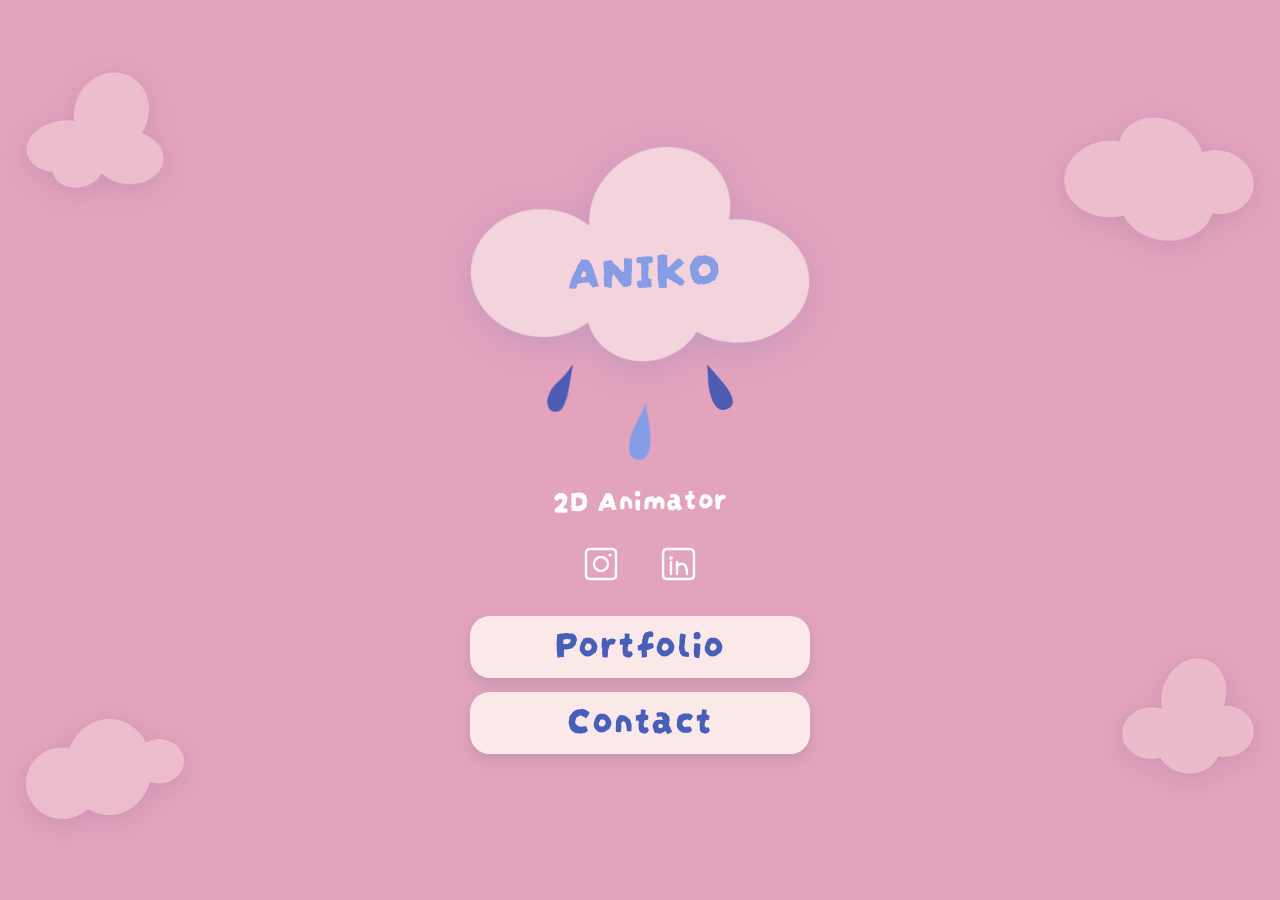
==== index.html @ 23cd7be6 "tiny touch ups" ====
<!DOCTYPE html>
<html lang="en">
<head>
  <meta charset="UTF-8" />
  <meta name="viewport" content="width=device-width, initial-scale=1.0" />

  <title>Ani Khidasheli — 2D Animator</title>
  <meta name="description" content="Ani Khidasheli — 2D animator and illustrator." />
  <link rel="canonical" href="https://REPLACE.example.com/" />
  <meta name="theme-color" content="#E3A3BD" />

  <meta property="og:type" content="website" />
  <meta property="og:title" content="Ani Khidasheli — 2D Animator" />
  <meta property="og:description" content="Ani Khidasheli — 2D animator and illustrator." />
  <meta property="og:url" content="https://REPLACE.example.com/" />
  <meta property="og:image" content="assets/img/og-cover.png" />
  <meta name="twitter:card" content="summary_large_image" />
  <meta name="twitter:title" content="Ani Khidasheli — 2D Animator" />
  <meta name="twitter:description" content="Ani Khidasheli — 2D animator and illustrator." />
  <meta name="twitter:image" content="assets/img/og-cover.png" />

  <link rel="icon" href="favicon.svg" type="image/svg+xml" />
  <link rel="manifest" href="site.webmanifest" />
  <link rel="preload" href="assets/fonts/darumadrop-one.woff2" as="font" type="font/woff2" crossorigin />

  <link rel="stylesheet" href="styles/main.css" />
  <script type="module" src="scripts/main.js" defer></script>
</head>
<body>

  <!-- Four hand-painted clouds framing the column, one per corner. Purely visual; hidden from AT. -->
  <div class="sky" aria-hidden="true">
    <img class="sky__cloud sky__cloud--left"        src="assets/img/cloud-a.png" alt="" width="292" height="245" decoding="async">
    <img class="sky__cloud sky__cloud--right"       src="assets/img/cloud-d.png" alt="" width="560" height="366" decoding="async">
    <img class="sky__cloud sky__cloud--lower-left"  src="assets/img/cloud-c.png" alt="" width="560" height="356" decoding="async">
    <img class="sky__cloud sky__cloud--lower-right" src="assets/img/cloud-b.png" alt="" width="245" height="216" decoding="async">
  </div>

  <main>

    <!-- Name sits inside her painted cloud. Text is injected from data/content.js. -->
    <h1 class="name-cloud">
      <img class="name-cloud__bg" src="assets/img/cloud-main.png" alt="" width="760" height="483" decoding="async" fetchpriority="high">
      <span class="name-cloud__name" data-name>ANIKO</span>
    </h1>

    <!-- Three painted drops that gently float down and up (constant size). Decorative. -->
    <div class="rain" aria-hidden="true">
      <span class="drop drop--left">
        <img class="drop__f" src="assets/img/drop-left-1.png"  alt="" width="45" height="47"  decoding="async">
      </span>
      <span class="drop drop--mid">
        <img class="drop__f" src="assets/img/drop-mid-1.png"   alt="" width="60" height="56" decoding="async">
      </span>
      <span class="drop drop--right">
        <img class="drop__f" src="assets/img/drop-right-1.png" alt="" width="43" height="45"  decoding="async">
      </span>
    </div>

    <p class="role" data-role>2D Animator</p>

    <!-- Social icons. Instagram opens a modal; LinkedIn opens in a new tab. -->
    <div class="socials">
      <button type="button" class="social-btn" data-open-ig aria-haspopup="dialog" aria-controls="ig-modal" aria-label="Show Instagram accounts">
        <svg viewBox="0 0 40 40" xmlns="http://www.w3.org/2000/svg" aria-hidden="true">
          <path d="M9 5 Q5 5 5 9 L5 31 Q5 35 9 35 L31 35 Q35 35 35 31 L35 9 Q35 5 31 5 Z"/>
          <circle cx="20" cy="20" r="7"/>
          <circle cx="29" cy="11" r="1.6" fill="currentColor" stroke="none"/>
        </svg>
      </button>
      <a class="social-btn" data-linkedin href="#" target="_blank" rel="noopener noreferrer" aria-label="LinkedIn profile (opens in a new tab)">
        <svg viewBox="0 0 40 40" xmlns="http://www.w3.org/2000/svg" aria-hidden="true">
          <path d="M8 5 Q4 5 4 10 L4 31 Q4 35 8 35 L31 35 Q35 35 35 31 L35 10 Q35 5 31 5 Z"/>
          <circle cx="12" cy="14" r="1.8" fill="currentColor" stroke="none"/>
          <path d="M12 18 L12 30"/>
          <path d="M18 30 L18 18"/>
          <path d="M18 22 Q22 18 26 21 Q28 24 28 30"/>
        </svg>
      </a>
    </div>

    <!-- Two rounded buttons stacked. -->
    <nav class="big-buttons" aria-label="Primary links">
      <a class="big-btn big-btn--portfolio" data-portfolio href="#" target="_blank" rel="noopener noreferrer">
        <span class="big-btn__label">Portfolio</span>
      </a>
      <button type="button" class="big-btn big-btn--contact" data-contact aria-label="Contact by email">
        <span class="big-btn__label">Contact</span>
      </button>
    </nav>

    <p class="commissions" data-commissions hidden>Commissions open</p>
  </main>

  <!-- Instagram modal. Hidden by default; JS toggles data-open and focus. -->
  <div class="modal" id="ig-modal" data-modal hidden role="dialog" aria-modal="true" aria-labelledby="ig-title">
    <div class="modal__panel">
      <button type="button" class="modal__close" data-close-modal aria-label="Close">×</button>
      <h2 id="ig-title" class="modal__title">Instagram</h2>
      <ul class="modal__list" data-ig-list></ul>
    </div>
  </div>

</body>
</html>
---- styles/main.css ----
/* -----------------------------------------------------------------------------
   Theme tokens — the single source of truth for colors.
   ----------------------------------------------------------------------------- */
:root {
  --bg:        #E3A3BD;
  --pink:      #F0D4EC;
  --ink:       #302B63;
  --rain-dark: #3E5CC4;
  --buttons:  #FBE9E9;
  --rain-mid:  #6E8FE6;
  --modal:     #7C84D6;
  --modal-row: #A9AEE9;
  --modal-ink: #35399A;
  --white:     #FDFCFF;

  --shadow-cloud: 0 6px 18px rgba(62, 92, 196, .18);
  --shadow-modal: 0 24px 60px rgba(48, 43, 99, .35);
  --focus-ring:   3px dashed var(--white);

  /* One place to change the display face used across the whole site. */
  --font-display: "Darumadrop One", "Gochi Hand", cursive;
}

/* -----------------------------------------------------------------------------
   Self-hosted display fonts. Darumadrop One is the primary face; Gochi Hand is kept
   as a hand-lettered fallback. Change the primary once via --font-display above.
   Both are subset/optimised woff2 files in /assets/fonts/.
   ----------------------------------------------------------------------------- */
@font-face {
  font-family: "Darumadrop One";
  src: url("../assets/fonts/darumadrop-one.woff2") format("woff2");
  font-weight: 400;
  font-style: normal;
  font-display: swap;
}
@font-face {
  font-family: "Gochi Hand";
  src: url("../assets/fonts/gochi-hand.woff2") format("woff2");
  font-weight: 400;
  font-style: normal;
  font-display: swap;
}

/* -----------------------------------------------------------------------------
   Reset
   ----------------------------------------------------------------------------- */
*, *::before, *::after { box-sizing: border-box; }

html, body {
  margin: 0;
  padding: 0;
  min-height: 100vh;
  min-height: 100dvh;
  overflow-x: hidden;
}

body {
  background: var(--bg);
  color: var(--ink);
  font-family: system-ui, -apple-system, "Segoe UI", Helvetica, Arial, sans-serif;
  display: grid;
  place-items: center;
  padding: clamp(20px, 5vw, 40px) 20px;
  position: relative;
  -webkit-font-smoothing: antialiased;
  text-rendering: optimizeLegibility;
}

img, svg { display: block; max-width: 100%; }

button { font: inherit; color: inherit; }

/* -----------------------------------------------------------------------------
   Sky — painted clouds behind the column (static; only the drops move)
   ----------------------------------------------------------------------------- */
.sky {
  position: fixed;
  inset: 0;
  z-index: 0;
  pointer-events: none;
  overflow: hidden;
}

.sky__cloud {
  position: absolute;
  height: auto;
  filter: drop-shadow(0 6px 14px rgba(48, 43, 99, .12));
}

/* Four clouds frame the centred column, one per corner. The two look-alike puffy
   clouds sit on opposite diagonal corners (top-left / lower-right), each a different
   size and one flipped, so the pair never reads as a repeat; the two wider clouds
   take the other diagonal. They sit almost flush to each edge (only a hair inset) so
   the whole cloud shows, and stay in the top/bottom bands so they never crowd the
   name or buttons. */
.sky__cloud--left        { top: 8%;     left:  2%;  width: min(26vw, 150px); }
.sky__cloud--right       { top: 13%;    right: 2%;  width: min(34vw, 200px); }
.sky__cloud--lower-left  { bottom: 9%;  left:  2%;  width: min(28vw, 165px); transform: scaleX(-1); opacity: .95; }
.sky__cloud--lower-right { bottom: 14%; right: 2%;  width: min(24vw, 140px); transform: scaleX(-1); opacity: .92; }

/* -----------------------------------------------------------------------------
   Main column
   ----------------------------------------------------------------------------- */
main {
  position: relative;
  z-index: 1;
  width: 100%;
  max-width: 420px;
  display: flex;
  flex-direction: column;
  align-items: center;
  text-align: center;
  gap: clamp(14px, 3.5vw, 22px);
}

/* -----------------------------------------------------------------------------
   Name in a pale-pink cloud
   ----------------------------------------------------------------------------- */
.name-cloud {
  position: relative;
  width: min(84%, 340px);
  margin: 0 auto -6px;
}

.name-cloud__bg {
  width: 100%;
  height: auto;
  filter: drop-shadow(var(--shadow-cloud));
}

.name-cloud__name {
  position: absolute;
  left: 0;
  right: -7px;
  /* The painted cloud is a little bottom-heavy, so its visual centre sits at ~55%
     of the image, not 50%. Pin the text's own middle there for a true centre. */
  top: 55%;
  transform: translateY(-50%) rotate(-2deg);
  display: grid;
  place-items: center;
  padding-inline: 15%;
  font-family: var(--font-display);
  font-weight: 400;
  color: #869CE4;
  font-size: clamp(2rem, 8.4vw, 3.1rem);
  line-height: 1;
  letter-spacing: .01em;
}

/* -----------------------------------------------------------------------------
   Rain — three drops staggered under the name cloud
   ----------------------------------------------------------------------------- */
.rain {
  position: relative;
  width: min(64%, 206px);
  height: 72px;
  margin: 2px auto 0;
}

/* Each drop is one painted frame that floats straight down and back up. */
.drop {
  position: absolute;
  top: 0;
  will-change: transform;
}
.drop--left  { left: 5%; top:-15px; }
.drop--right { right: 5%; top:-15px; }
.drop--mid   { left: 50%; margin-left: -11px; top: 24px; }  /* centred, hangs a touch lower */

/* .drop__f { height: auto; } */
.drop--left  .drop__f,
.drop--right .drop__f { width: 26px; }
.drop--mid   .drop__f { width: 22px; }

/* -----------------------------------------------------------------------------
   Role subtitle
   ----------------------------------------------------------------------------- */
.role {
  margin: 4px 0 2px;
  font-family: var(--font-display);
  font-size: clamp(1.4rem, 5.4vw, 1.9rem);
  color: White;
  line-height: 1;
  letter-spacing: .02em;
  transform: rotate(-1deg);
}

/* -----------------------------------------------------------------------------
   Social icons row
   ----------------------------------------------------------------------------- */
.socials {
  display: flex;
  gap: 22px;
  align-items: center;
  justify-content: center;
}

.social-btn {
  background: transparent;
  border: 0;
  padding: 8px;
  cursor: pointer;
  color: white;
  display: inline-grid;
  place-items: center;
  border-radius: 12px;
  transition: transform 180ms ease;
}

.social-btn svg {
  width: 40px;
  height: 40px;
  fill: none;
  stroke: currentColor;
  stroke-width: 2.4;
  stroke-linecap: round;
  stroke-linejoin: round;
}

/* -----------------------------------------------------------------------------
   Two big hand-drawn buttons stacked
   ----------------------------------------------------------------------------- */
.big-buttons {
  width: 100%;
  max-width: 340px;
  display: flex;
  flex-direction: column;
  gap: 14px;
  margin-top: 2px;
}

.big-btn {
  display: grid;
  place-items: center;
  min-height: 62px;
  padding: 14px 24px;
  border: 0;
  background: var(--buttons);
  cursor: pointer;
  text-decoration: none;
  border-radius: 20px;
  box-shadow: 0 6px 14px rgba(101, 98, 124, 0.22);
  transition: transform 180ms ease, box-shadow 180ms ease;
}

.big-btn__label {
  font-family: var(--font-display);
  font-size: clamp(2rem, 6vw, 2.5rem);
  line-height: 0.1;
  color: #485EBB;
  letter-spacing: .02em;
  transform: translateY(-7px);
}

/* -----------------------------------------------------------------------------
   Optional commissions status
   ----------------------------------------------------------------------------- */
.commissions {
  margin: 6px 0 0;
  font-family: var(--font-display);
  font-size: 1rem;
  color: var(--white);
  opacity: .9;
}

/* -----------------------------------------------------------------------------
   Focus states
   ----------------------------------------------------------------------------- */
:focus { outline: 0; }
:focus-visible {
  outline: var(--focus-ring);
  outline-offset: 4px;
  border-radius: 18px;
}

/* -----------------------------------------------------------------------------
   Modal — accessible dialog for Instagram accounts
   ----------------------------------------------------------------------------- */
.modal {
  position: fixed;
  inset: 0;
  z-index: 20;
  display: grid;
  place-items: center;
  padding: 20px;
  background: rgba(48, 43, 99, .55);
  opacity: 0;
  pointer-events: none;
  transition: opacity 200ms ease;
}

.modal[data-open="true"] {
  opacity: 1;
  pointer-events: auto;
}

.modal__panel {
  position: relative;
  width: min(100%, 360px);
  padding: 34px 22px 26px;
  background: var(--modal);
  color: var(--white);
  border-radius: 26px;
  box-shadow: var(--shadow-modal);
  transform: scale(.94);
  opacity: .0;
  transition: transform 220ms cubic-bezier(.2,.9,.3,1.1), opacity 180ms ease;
}

.modal[data-open="true"] .modal__panel {
  transform: scale(1);
  opacity: 1;
}

.modal__close {
  position: absolute;
  top: 8px;
  right: 10px;
  background: transparent;
  border: 0;
  padding: 6px 10px;
  font-family: var(--font-display);
  font-size: 26px;
  line-height: 1;
  color: var(--white);
  cursor: pointer;
  border-radius: 12px;
}

.modal__title {
  margin: 4px 0 18px;
  font-family: var(--font-display);
  font-weight: 400;
  font-size: 1.55rem;
  text-align: center;
  letter-spacing: .01em;
}

.modal__list {
  list-style: none;
  padding: 0;
  margin: 0;
  display: flex;
  flex-direction: column;
  gap: 12px;
}

.modal__row {
  display: flex;
  align-items: center;
  gap: 12px;
  padding: 10px 14px;
  background: var(--modal-row);
  color: var(--modal-ink);
  border-radius: 16px;
  text-decoration: none;
  font-family: var(--font-display);
  font-size: 1.2rem;
  transition: transform 160ms ease;
}

.modal__avatar {
  flex: 0 0 44px;
  width: 44px;
  height: 44px;
  border-radius: 50%;
  background: var(--white);
  color: var(--modal-ink);
  display: grid;
  place-items: center;
  overflow: hidden;
  font-size: 12px;
}

.modal__avatar img { display: block; width: 100%; height: 100%; object-fit: cover; }

.modal__label { display: flex; flex-direction: column; gap: 2px; }
.modal__handle { font-size: .95rem; opacity: .75; }

/* -----------------------------------------------------------------------------
   Motion — everything transform/opacity, wrapped for reduced-motion users
   ----------------------------------------------------------------------------- */
@media (prefers-reduced-motion: no-preference) {
  /* Two-frame stepped boil, like a hand-drawn loop. The sides and the middle drop
     always move opposite each other, and swap every frame with a hard cut (no tween):
     frame 1 -> sides down / middle up;  frame 2 -> sides up / middle down. */
  .drop--left,
  .drop--right { animation: step-side 1s linear infinite; }
  .drop--mid   { animation: step-mid  1s linear infinite; }

  .social-btn:hover, .social-btn:focus-visible,
  .big-btn:hover,   .big-btn:focus-visible,
  .modal__row:hover, .modal__row:focus-visible,
  .modal__close:hover, .modal__close:focus-visible {
    animation: wobble 540ms ease;
  }
}

/* Two held frames. The .001% gap makes 50% a hard cut, not a smooth tween, so the
   drops snap between positions like cel frames rather than gliding. */
@keyframes step-side { 0%, 49.999% { transform: translateY(4px) }  50%, 100% { transform: translateY(-4px) } }
@keyframes step-mid  { 0%, 49.999% { transform: translateY(-4px) } 50%, 100% { transform: translateY(4px) } }

@keyframes wobble {
  0%   { transform: rotate(0)     scale(1); }
  25%  { transform: rotate(-2deg) scale(1.035); }
  55%  { transform: rotate(2deg)  scale(1.045); }
  80%  { transform: rotate(-1deg) scale(1.02); }
  100% { transform: rotate(0)     scale(1); }
}

/* -----------------------------------------------------------------------------
   Layout tweaks for wider viewports — the design is a single centered column
   ----------------------------------------------------------------------------- */
@media (min-width: 720px) {
  main { max-width: 460px; }
  .rain { height: 76px; }
}

@media (min-width: 1100px) {
  .sky__cloud--left        { width: 138px; }
  .sky__cloud--right       { width: 190px; }
  .sky__cloud--lower-left  { width: 158px; }
  .sky__cloud--lower-right { width: 132px; }
}
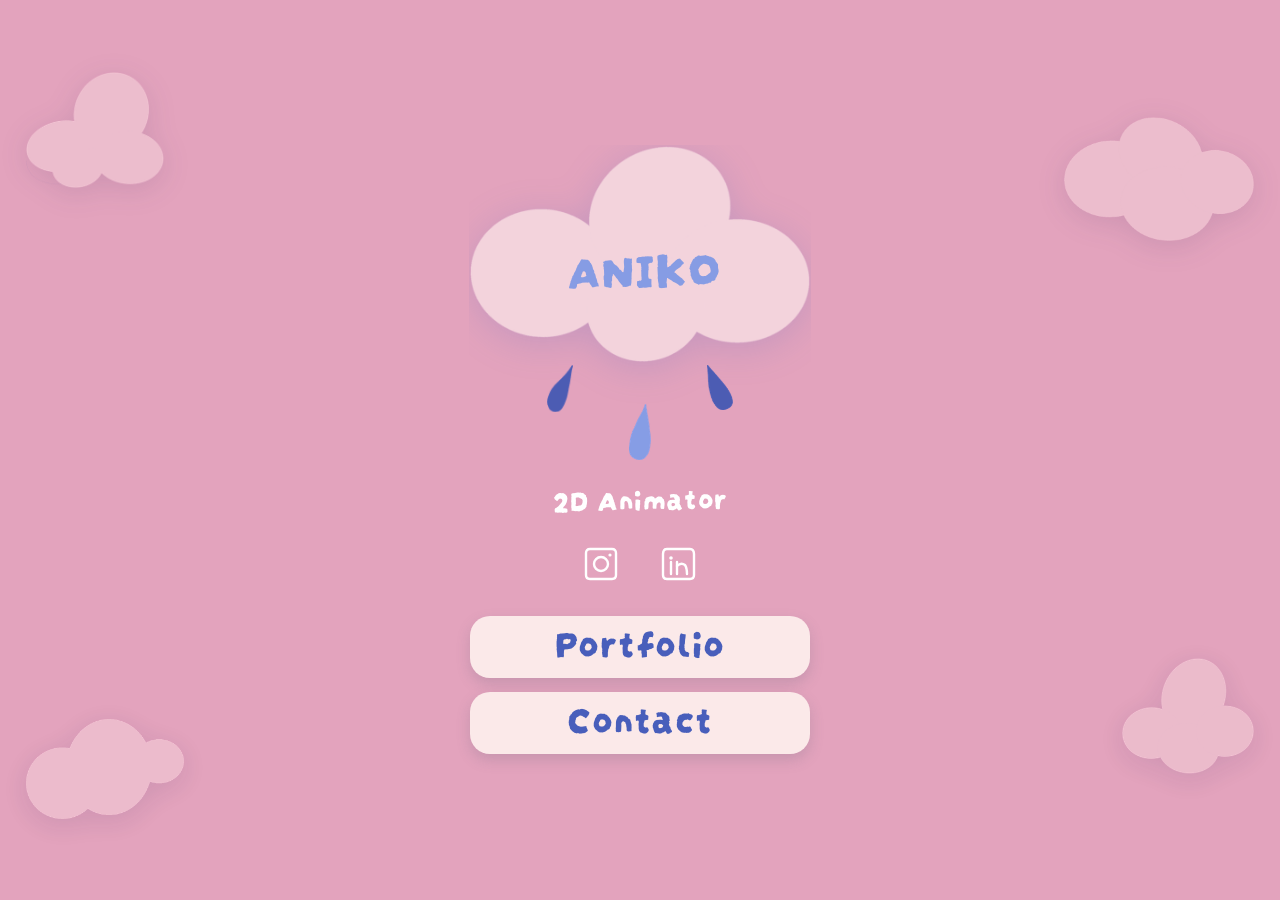
==== commit 5943e79d: "title change" ====
--- a/index.html
+++ b/index.html
@@ -4,7 +4,7 @@
   <meta charset="UTF-8" />
   <meta name="viewport" content="width=device-width, initial-scale=1.0" />
 
-  <title>Ani Khidasheli — 2D Animator</title>
+  <title>Ani Khidasheli</title>
   <meta name="description" content="Ani Khidasheli — 2D animator and illustrator." />
   <link rel="canonical" href="https://REPLACE.example.com/" />
   <meta name="theme-color" content="#E3A3BD" />
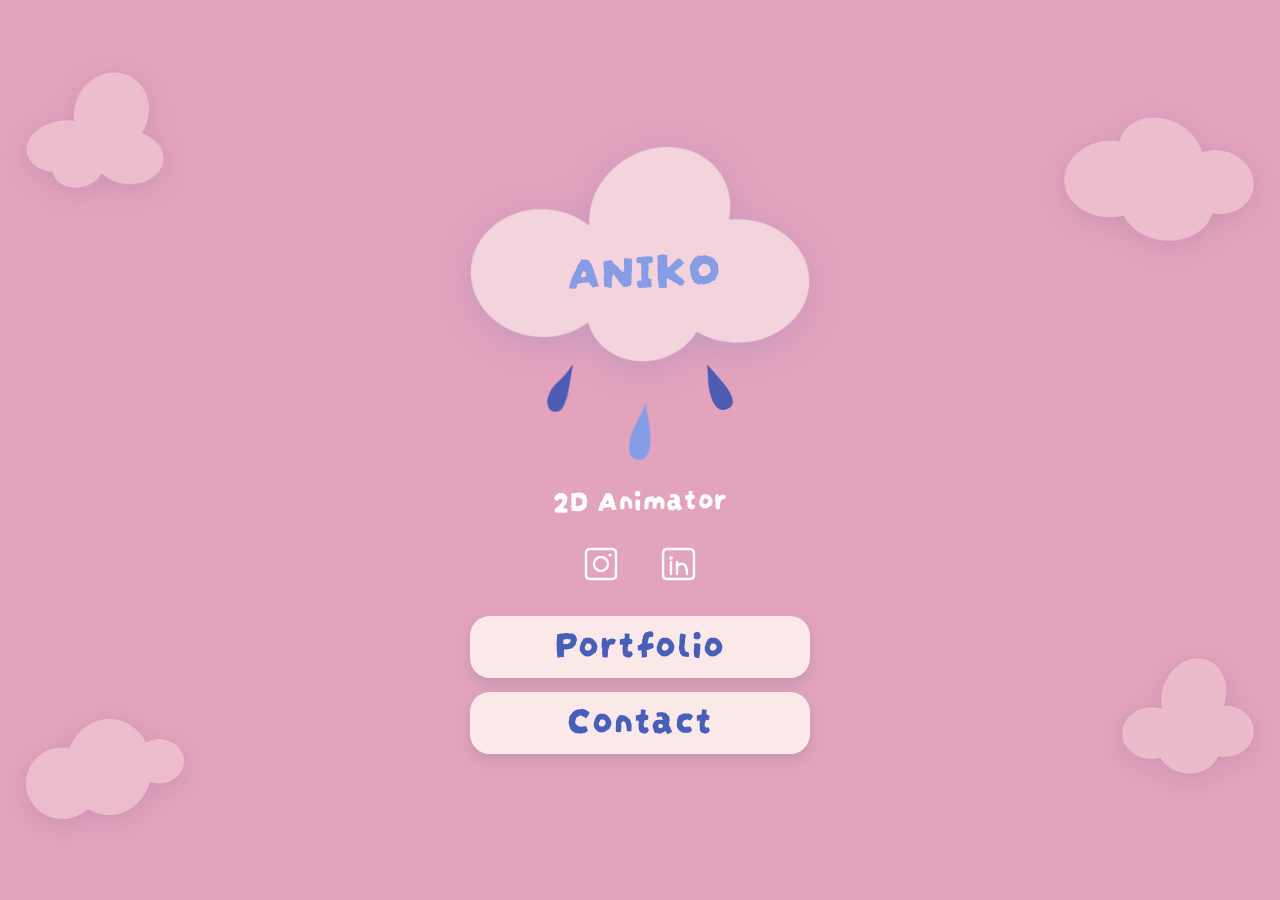
==== commit 707f3199: "cover image v2 added, issue: the new preview image not displaying" ====
--- a/index.html
+++ b/index.html
@@ -5,19 +5,19 @@
   <meta name="viewport" content="width=device-width, initial-scale=1.0" />
 
   <title>Ani Khidasheli</title>
-  <meta name="description" content="Ani Khidasheli — 2D animator and illustrator." />
-  <link rel="canonical" href="https://REPLACE.example.com/" />
+  <meta name="description" content="Ani Khidasheli - 2D Animator / Multidisciplinary Artist." />
+  <link rel="canonical" href="/" />
   <meta name="theme-color" content="#E3A3BD" />
 
   <meta property="og:type" content="website" />
   <meta property="og:title" content="Ani Khidasheli — 2D Animator" />
-  <meta property="og:description" content="Ani Khidasheli — 2D animator and illustrator." />
-  <meta property="og:url" content="https://REPLACE.example.com/" />
-  <meta property="og:image" content="assets/img/og-cover.png" />
+  <meta property="og:description" content="Ani Khidasheli - 2D Animator / Multidisciplinary Artist." />
+  <meta property="og:url" content="https://aniko.space/" />
+  <meta property="og:image" content="https://aniko.space/assets/img/og-cover.png?v=2" />
   <meta name="twitter:card" content="summary_large_image" />
   <meta name="twitter:title" content="Ani Khidasheli — 2D Animator" />
-  <meta name="twitter:description" content="Ani Khidasheli — 2D animator and illustrator." />
-  <meta name="twitter:image" content="assets/img/og-cover.png" />
+  <meta name="twitter:description" content="Ani Khidasheli - 2D Animator / Multidisciplinary Artist." />
+  <meta name="twitter:image" content="https://aniko.space/assets/img/og-cover.png?v=2" />
 
   <link rel="icon" href="favicon.svg" type="image/svg+xml" />
   <link rel="manifest" href="site.webmanifest" />
